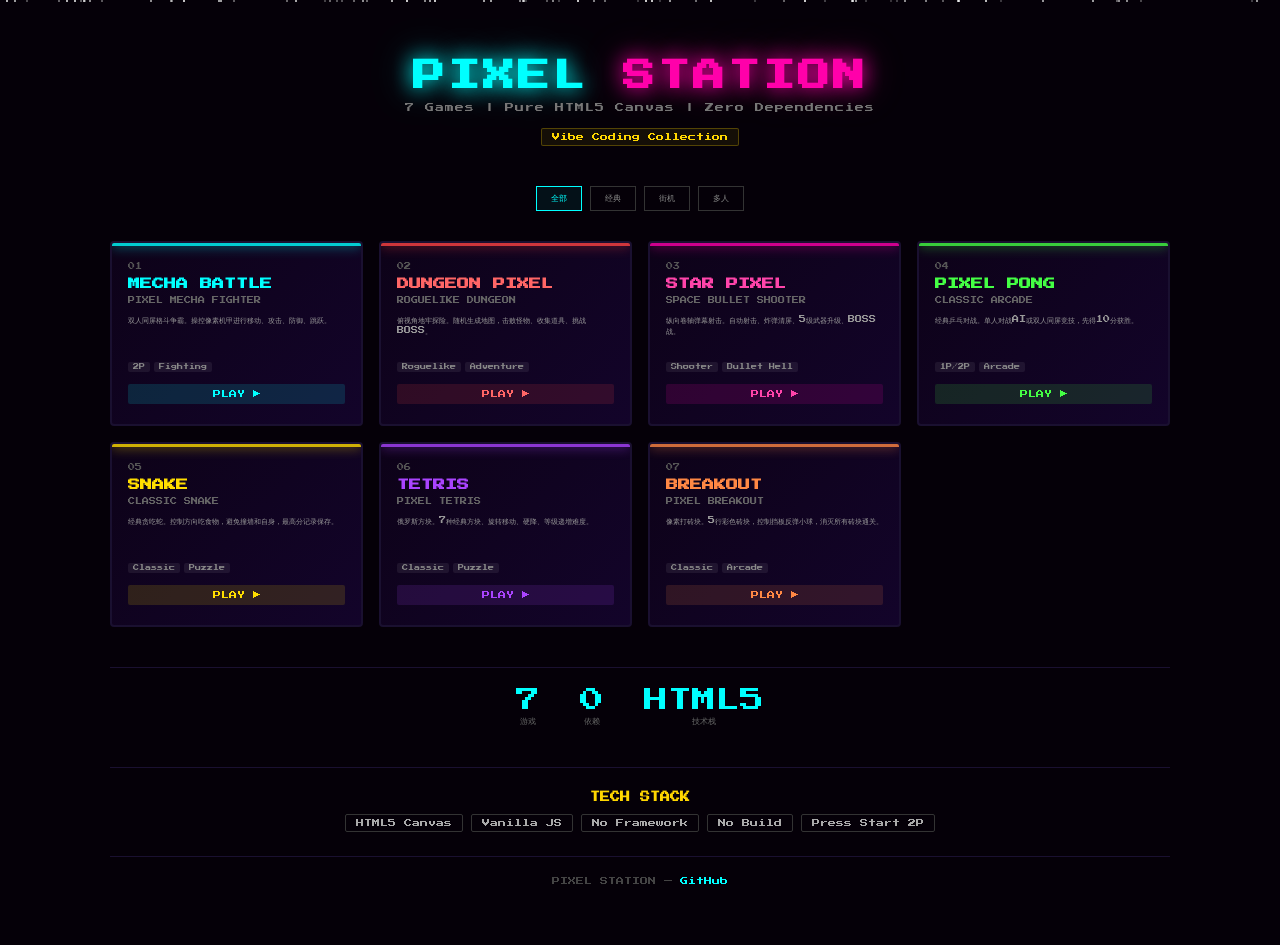
==== index.html @ a42b2ebe "v2: PIXEL STATION - 7款像素游戏（新增Pong/Snake/Tetris/Breakout）" ====
<!DOCTYPE html>
<html lang="zh-CN">
<head>
  <meta charset="UTF-8">
  <meta name="viewport" content="width=device-width, initial-scale=1.0">
  <title>PIXEL STATION — 像素游戏站</title>
  <link rel="preconnect" href="https://fonts.googleapis.com">
  <link href="https://fonts.googleapis.com/css2?family=Press+Start+2P&display=swap" rel="stylesheet">
  <style>
    * { margin: 0; padding: 0; box-sizing: border-box; }

    body {
      background: #050008;
      font-family: 'Press Start 2P', monospace;
      color: #fff;
      min-height: 100vh;
      overflow-x: hidden;
    }

    .stars {
      position: fixed;
      top: 0; left: 0;
      width: 100%; height: 100%;
      pointer-events: none;
      z-index: 0;
    }
    .star {
      position: absolute;
      background: #fff;
      width: 2px; height: 2px;
      animation: fall linear infinite;
    }
    @keyframes fall {
      from { transform: translateY(-10px); opacity: 0; }
      10% { opacity: 1; }
      90% { opacity: 1; }
      to { transform: translateY(100vh); opacity: 0; }
    }

    .container {
      position: relative;
      z-index: 1;
      max-width: 1100px;
      margin: 0 auto;
      padding: 60px 20px 40px;
    }

    .header {
      text-align: center;
      margin-bottom: 40px;
    }
    .header h1 {
      font-size: 32px;
      letter-spacing: 3px;
      text-shadow: 0 0 20px #00ffff, 0 0 40px #00ffff66;
      color: #00ffff;
      margin-bottom: 8px;
    }
    .header h1 .accent {
      color: #ff00aa;
      text-shadow: 0 0 20px #ff00aa, 0 0 40px #ff00aa66;
    }
    .header p {
      font-size: 9px;
      color: #777;
      letter-spacing: 1px;
      line-height: 1.8;
    }
    .badge {
      display: inline-block;
      font-size: 8px;
      color: #ffd700;
      border: 1px solid #ffd70044;
      padding: 4px 10px;
      margin-top: 12px;
      border-radius: 2px;
      background: #ffd70011;
    }

    .filter-bar {
      display: flex;
      justify-content: center;
      gap: 8px;
      margin-bottom: 30px;
      flex-wrap: wrap;
    }
    .filter-btn {
      font-size: 8px;
      padding: 6px 14px;
      border: 1px solid #333;
      background: transparent;
      color: #888;
      cursor: pointer;
      transition: 0.2s;
      font-family: inherit;
    }
    .filter-btn.active, .filter-btn:hover {
      border-color: #00ffff;
      color: #00ffff;
      background: #00ffff11;
    }

    .games {
      display: grid;
      grid-template-columns: repeat(auto-fill, minmax(220px, 1fr));
      gap: 16px;
      margin-bottom: 40px;
    }

    .card {
      background: linear-gradient(135deg, #0d0218, #13042a);
      border: 2px solid #1a1030;
      border-radius: 4px;
      padding: 20px 16px;
      text-decoration: none;
      color: #fff;
      transition: all 0.2s;
      position: relative;
      overflow: hidden;
    }
    .card::before {
      content: '';
      position: absolute;
      top: 0; left: 0; right: 0;
      height: 3px;
      opacity: 0.8;
    }
    .card:nth-child(1)::before { background: #00ffff; box-shadow: 0 0 12px #00ffff; }
    .card:nth-child(2)::before { background: #ff4444; box-shadow: 0 0 12px #ff4444; }
    .card:nth-child(3)::before { background: #ff00aa; box-shadow: 0 0 12px #ff00aa; }
    .card:nth-child(4)::before { background: #44ff44; box-shadow: 0 0 12px #44ff44; }
    .card:nth-child(5)::before { background: #ffdd00; box-shadow: 0 0 12px #ffdd00; }
    .card:nth-child(6)::before { background: #aa44ff; box-shadow: 0 0 12px #aa44ff; }
    .card:nth-child(7)::before { background: #ff8844; box-shadow: 0 0 12px #ff8844; }

    .card:hover {
      border-color: #333566;
      transform: translateY(-4px);
      box-shadow: 0 8px 30px rgba(0, 0, 0, 0.5);
    }

    .card .num {
      font-size: 7px;
      color: #555;
      margin-bottom: 6px;
    }
    .card h2 {
      font-size: 12px;
      margin-bottom: 4px;
      line-height: 1.4;
    }
    .card:nth-child(1) h2 { color: #00ffff; }
    .card:nth-child(2) h2 { color: #ff6666; }
    .card:nth-child(3) h2 { color: #ff44aa; }
    .card:nth-child(4) h2 { color: #44ff44; }
    .card:nth-child(5) h2 { color: #ffdd00; }
    .card:nth-child(6) h2 { color: #aa44ff; }
    .card:nth-child(7) h2 { color: #ff8844; }

    .card .subtitle {
      font-size: 7px;
      color: #666;
      margin-bottom: 10px;
    }
    .card .desc {
      font-size: 7px;
      color: #999;
      line-height: 1.6;
      margin-bottom: 12px;
      min-height: 36px;
    }
    .card .tags {
      display: flex;
      flex-wrap: wrap;
      gap: 4px;
      margin-bottom: 12px;
    }
    .card .tag {
      font-size: 6px;
      padding: 2px 5px;
      border-radius: 2px;
      background: #ffffff11;
      color: #888;
    }
    .card .play {
      font-size: 8px;
      text-align: center;
      padding: 6px;
      border-radius: 2px;
      transition: background 0.2s;
    }
    .card:nth-child(1) .play { background: #00ffff22; color: #00ffff; }
    .card:nth-child(2) .play { background: #ff444422; color: #ff6666; }
    .card:nth-child(3) .play { background: #ff00aa22; color: #ff44aa; }
    .card:nth-child(4) .play { background: #44ff4422; color: #44ff44; }
    .card:nth-child(5) .play { background: #ffdd0022; color: #ffdd00; }
    .card:nth-child(6) .play { background: #aa44ff22; color: #aa44ff; }
    .card:nth-child(7) .play { background: #ff884422; color: #ff8844; }
    .card:hover .play { background: #ffffff33; }

    .stats {
      display: flex;
      justify-content: center;
      gap: 40px;
      padding: 20px;
      border-top: 1px solid #1a1030;
      margin-bottom: 20px;
    }
    .stat-item {
      text-align: center;
    }
    .stat-num {
      font-size: 24px;
      color: #00ffff;
    }
    .stat-label {
      font-size: 8px;
      color: #666;
      margin-top: 4px;
    }

    .tech {
      text-align: center;
      padding: 24px;
      border-top: 1px solid #1a1030;
      margin-top: 20px;
    }
    .tech h3 {
      font-size: 10px;
      color: #ffd700;
      margin-bottom: 12px;
    }
    .tech .stack {
      display: flex;
      flex-wrap: wrap;
      justify-content: center;
      gap: 8px;
    }
    .tech .stack span {
      font-size: 8px;
      padding: 4px 10px;
      border: 1px solid #333;
      border-radius: 2px;
      color: #aaa;
    }

    .footer {
      text-align: center;
      font-size: 8px;
      color: #444;
      padding: 20px;
      border-top: 1px solid #1a1030;
    }
    .footer a {
      color: #00ffff;
      text-decoration: none;
    }

    @media (max-width: 500px) {
      .header h1 { font-size: 20px; }
      .games { grid-template-columns: 1fr; }
      .stats { gap: 20px; }
    }
  </style>
</head>
<body>
  <div class="stars" id="stars"></div>

  <div class="container">
    <div class="header">
      <h1>PIXEL <span class="accent">STATION</span></h1>
      <p>7 Games | Pure HTML5 Canvas | Zero Dependencies</p>
      <div class="badge">Vibe Coding Collection</div>
    </div>

    <div class="filter-bar">
      <button class="filter-btn active" data-filter="all">全部</button>
      <button class="filter-btn" data-filter="classic">经典</button>
      <button class="filter-btn" data-filter="arcade">街机</button>
      <button class="filter-btn" data-filter="multiplayer">多人</button>
    </div>

    <div class="games">
      <a class="card" href="mechabattle/" data-tags="multiplayer,fighting">
        <div class="num">01</div>
        <h2>MECHA BATTLE</h2>
        <div class="subtitle">PIXEL MECHA FIGHTER</div>
        <div class="desc">双人同屏格斗争霸。操控像素机甲进行移动、攻击、防御、跳跃。</div>
        <div class="tags">
          <span class="tag">2P</span>
          <span class="tag">Fighting</span>
        </div>
        <div class="play">PLAY ▶</div>
      </a>

      <a class="card" href="dungeon/" data-tags="arcade,roguelike">
        <div class="num">02</div>
        <h2>DUNGEON PIXEL</h2>
        <div class="subtitle">ROGUELIKE DUNGEON</div>
        <div class="desc">俯视角地牢探险。随机生成地图，击败怪物、收集道具、挑战BOSS。</div>
        <div class="tags">
          <span class="tag">Roguelike</span>
          <span class="tag">Adventure</span>
        </div>
        <div class="play">PLAY ▶</div>
      </a>

      <a class="card" href="spaceshooter/" data-tags="arcade,shooter">
        <div class="num">03</div>
        <h2>STAR PIXEL</h2>
        <div class="subtitle">SPACE BULLET SHOOTER</div>
        <div class="desc">纵向卷轴弹幕射击。自动射击、炸弹清屏、5级武器升级、BOSS战。</div>
        <div class="tags">
          <span class="tag">Shooter</span>
          <span class="tag">Bullet Hell</span>
        </div>
        <div class="play">PLAY ▶</div>
      </a>

      <a class="card" href="pong/" data-tags="classic,multiplayer">
        <div class="num">04</div>
        <h2>PIXEL PONG</h2>
        <div class="subtitle">CLASSIC ARCADE</div>
        <div class="desc">经典乒乓对战。单人对战AI或双人同屏竞技，先得10分获胜。</div>
        <div class="tags">
          <span class="tag">1P/2P</span>
          <span class="tag">Arcade</span>
        </div>
        <div class="play">PLAY ▶</div>
      </a>

      <a class="card" href="snake/" data-tags="classic,puzzle">
        <div class="num">05</div>
        <h2>SNAKE</h2>
        <div class="subtitle">CLASSIC SNAKE</div>
        <div class="desc">经典贪吃蛇。控制方向吃食物，避免撞墙和自身，最高分记录保存。</div>
        <div class="tags">
          <span class="tag">Classic</span>
          <span class="tag">Puzzle</span>
        </div>
        <div class="play">PLAY ▶</div>
      </a>

      <a class="card" href="tetris/" data-tags="classic,puzzle">
        <div class="num">06</div>
        <h2>TETRIS</h2>
        <div class="subtitle">PIXEL TETRIS</div>
        <div class="desc">俄罗斯方块。7种经典方块、旋转移动、硬降、等级递增难度。</div>
        <div class="tags">
          <span class="tag">Classic</span>
          <span class="tag">Puzzle</span>
        </div>
        <div class="play">PLAY ▶</div>
      </a>

      <a class="card" href="breakout/" data-tags="classic,arcade">
        <div class="num">07</div>
        <h2>BREAKOUT</h2>
        <div class="subtitle">PIXEL BREAKOUT</div>
        <div class="desc">像素打砖块。5行彩色砖块，控制挡板反弹小球，消灭所有砖块通关。</div>
        <div class="tags">
          <span class="tag">Classic</span>
          <span class="tag">Arcade</span>
        </div>
        <div class="play">PLAY ▶</div>
      </a>
    </div>

    <div class="stats">
      <div class="stat-item">
        <div class="stat-num">7</div>
        <div class="stat-label">游戏</div>
      </div>
      <div class="stat-item">
        <div class="stat-num">0</div>
        <div class="stat-label">依赖</div>
      </div>
      <div class="stat-item">
        <div class="stat-num">HTML5</div>
        <div class="stat-label">技术栈</div>
      </div>
    </div>

    <div class="tech">
      <h3>TECH STACK</h3>
      <div class="stack">
        <span>HTML5 Canvas</span>
        <span>Vanilla JS</span>
        <span>No Framework</span>
        <span>No Build</span>
        <span>Press Start 2P</span>
      </div>
    </div>

    <div class="footer">
      <p>PIXEL STATION — <a href="https://github.com" target="_blank">GitHub</a></p>
    </div>
  </div>

  <script>
    const starsEl = document.getElementById('stars');
    for (let i = 0; i < 80; i++) {
      const s = document.createElement('div');
      s.className = 'star';
      s.style.left = Math.random() * 100 + '%';
      s.style.animationDuration = (3 + Math.random() * 5) + 's';
      s.style.animationDelay = Math.random() * 5 + 's';
      s.style.opacity = 0.2 + Math.random() * 0.6;
      starsEl.appendChild(s);
    }

    const filters = document.querySelectorAll('.filter-btn');
    const cards = document.querySelectorAll('.card');
    filters.forEach(btn => {
      btn.addEventListener('click', () => {
        filters.forEach(f => f.classList.remove('active'));
        btn.classList.add('active');
        const filter = btn.dataset.filter;
        cards.forEach(card => {
          const tags = card.dataset.tags;
          if (filter === 'all' || tags.includes(filter)) {
            card.style.display = 'block';
          } else {
            card.style.display = 'none';
          }
        });
      });
    });
  </script>
</body>
</html>
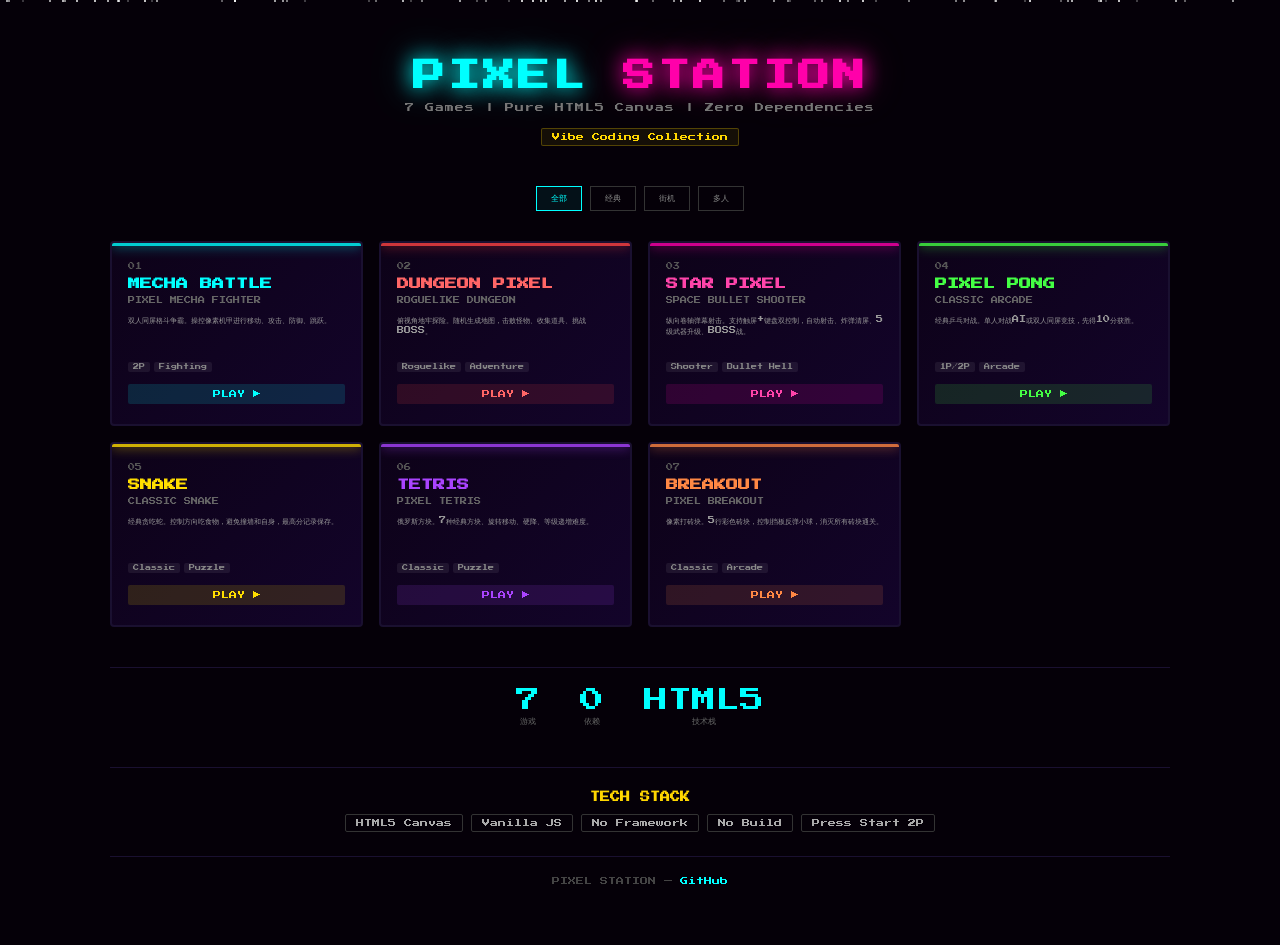
==== commit d662980b: "fix: update home page to link to touch version of spaceshooter - Change card link from spaceshooter/" ====
--- a/index.html
+++ b/index.html
@@ -305,11 +305,11 @@
         <div class="play">PLAY ▶</div>
       </a>
 
-      <a class="card" href="spaceshooter/" data-tags="arcade,shooter">
+      <a class="card" href="spaceshooter_touch/" data-tags="arcade,shooter,touch">
         <div class="num">03</div>
         <h2>STAR PIXEL</h2>
         <div class="subtitle">SPACE BULLET SHOOTER</div>
-        <div class="desc">纵向卷轴弹幕射击。自动射击、炸弹清屏、5级武器升级、BOSS战。</div>
+        <div class="desc">纵向卷轴弹幕射击。支持触屏+键盘双控制，自动射击、炸弹清屏、5级武器升级、BOSS战。</div>
         <div class="tags">
           <span class="tag">Shooter</span>
           <span class="tag">Bullet Hell</span>
